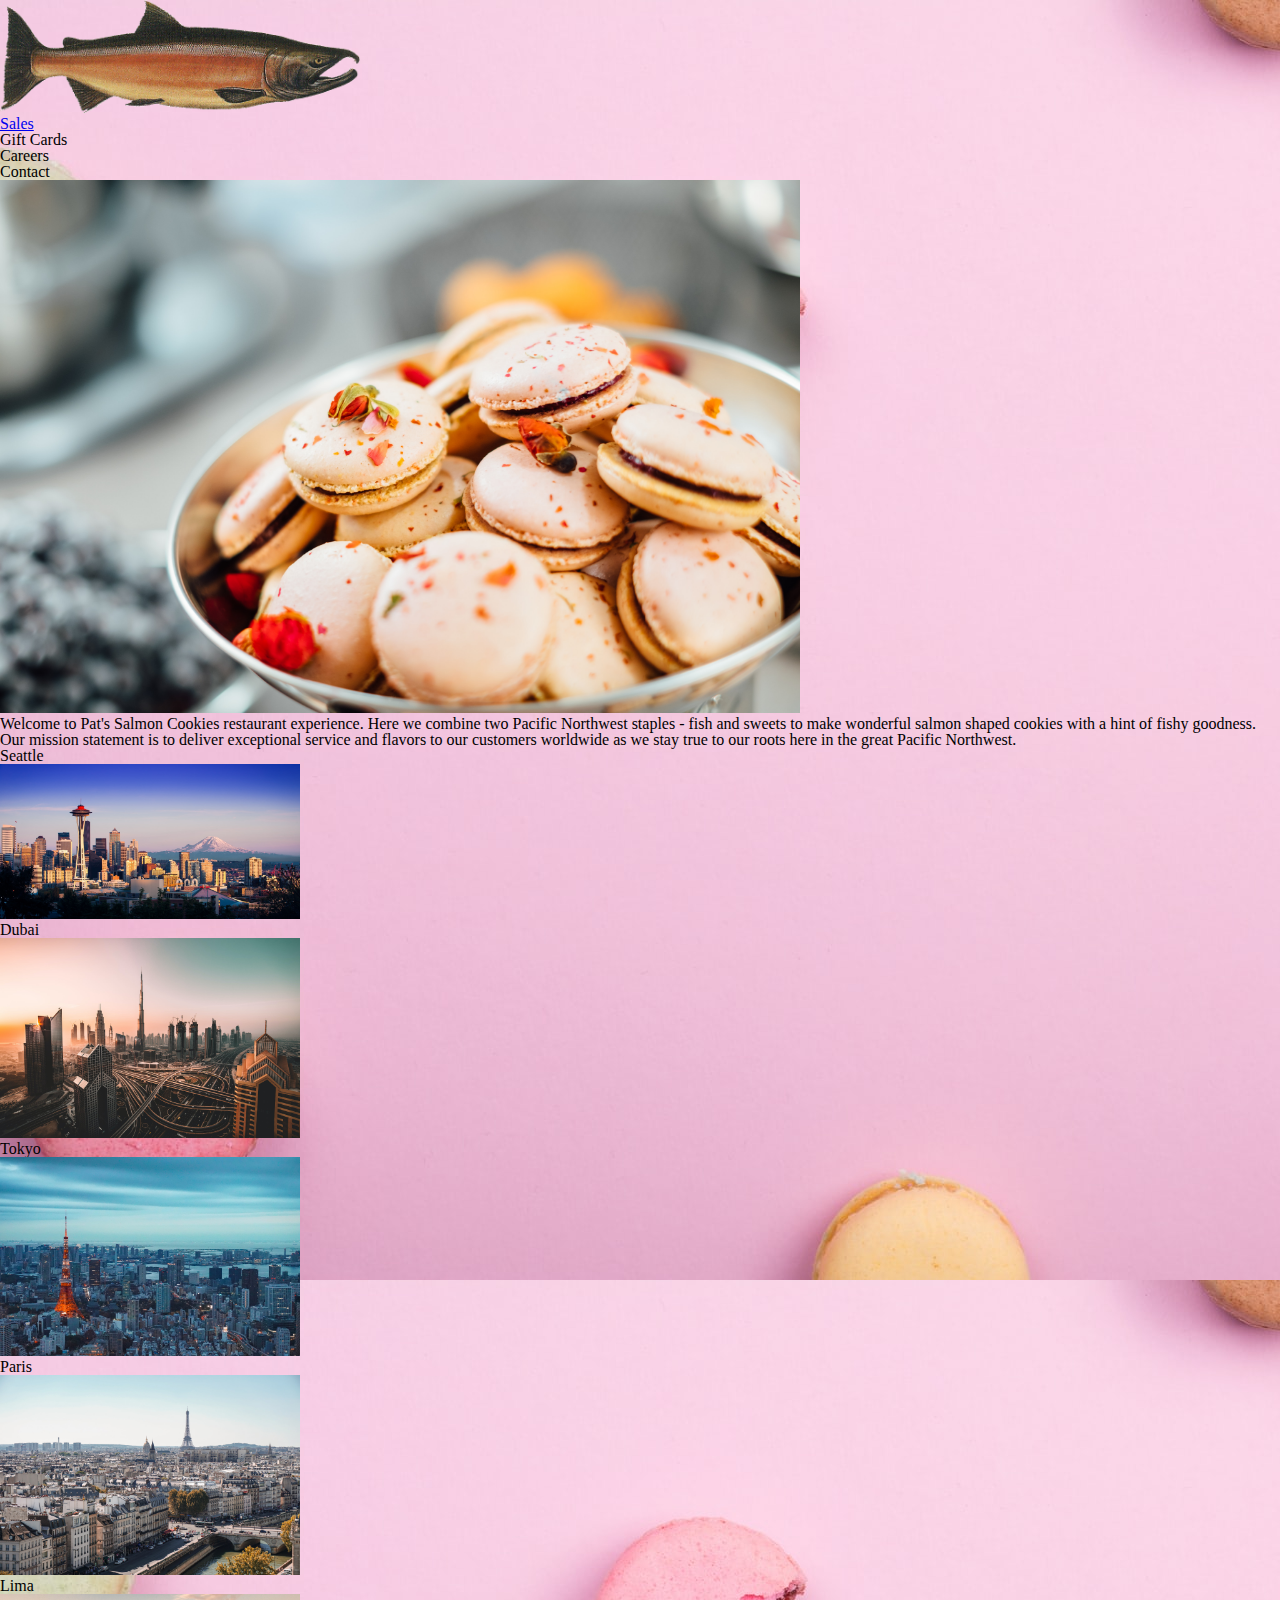
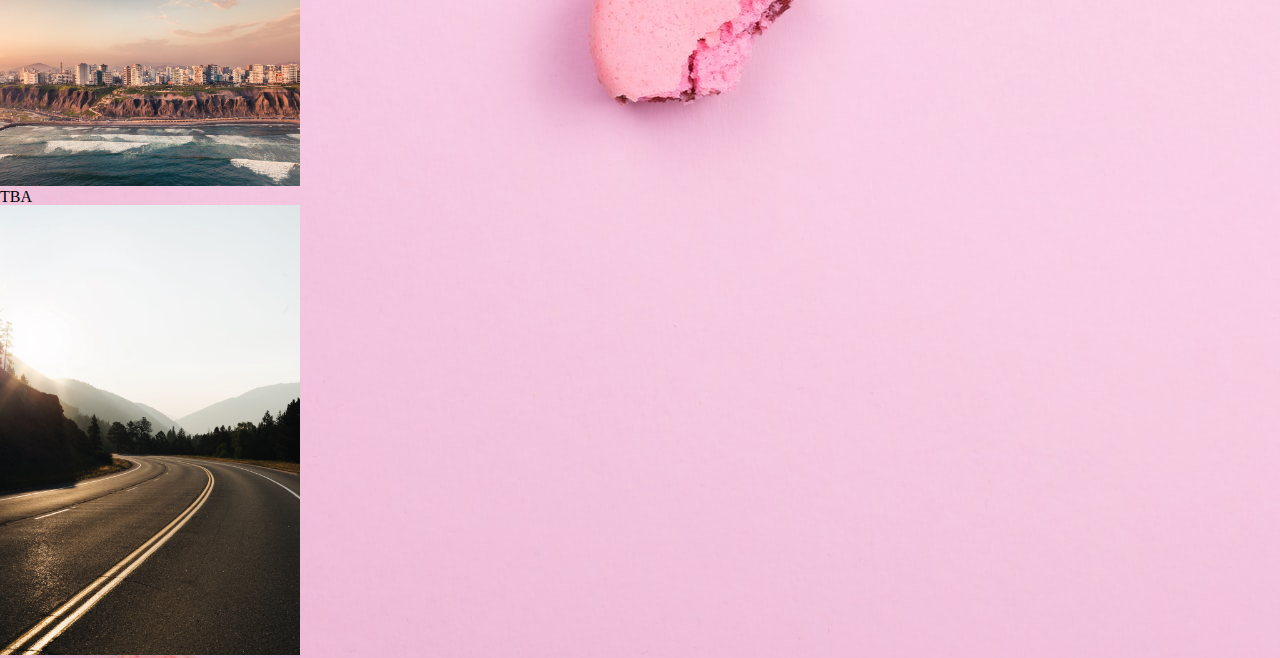
==== index.html @ 3ec99731 "trying to get DOM to upload" ====
<!DOCTYPE html>
<html lang="en">

</html>

<head>
  <link rel="stylesheet" href="css/reset.css">
  <link rel="stylesheet" href="css/style.css">
  <title>Pat's Salmon Cookies</title>
</head>
<link rel="stylesheet" href="../css/style.css">

<body>
  <header>
    <title>Pat's Salmon Cookies</title>
    <img src="../images/salmon1.png" id="salmon1">
    <nav>
      <ul>
        <li><a href="html/sales.html">Sales</a></li>
        <li>Gift Cards</li>
        <li>Careers</li>
        <li>Contact</li>
      </ul>
      <img src="../images/main1.jpg" id="main1">
    </nav>
  </header>
  <main>
    <p>
      Welcome to Pat's Salmon Cookies restaurant experience. Here we combine two Pacific Northwest staples - fish and
      sweets to make wonderful salmon shaped cookies with a hint of fishy goodness. Our mission statement is to deliver
      exceptional service and flavors to our customers worldwide as we stay true to our roots here in the great Pacific
      Northwest.
    </p>
    <nav>
      <ul>
        <li>Seattle</li>
        <img src="../images/seattle.jpg" id="seattle">
        <li>Dubai</li>
        <img src="../images/dubai.jpg" id="dubai">
        <li>Tokyo</li>
        <img src="../images/tokyo.jpg" id="tokyo">
        <li>Paris</li>
        <img src="../images/paris.jpg" id="paris">
        <li>Lima</li>
        <img src="../images/lima.jpg" id="lima">
        <li>TBA</li>
        <img src="../images/tba.jpg" id="tba">
      </ul>
    </nav>
  </main>






</body>
---- css/style.css ----
/* entire document */

body {
  background-image: url(../images/background2.jpg);

}

#salmon1 {
  width: 360px;
  height: auto;
}

#main1 {
  width: 800px;
  height: auto;
}

#seattle {
  width: 300px;
  height: auto;

}

#tokyo {
  width: 300px;
  height: auto;

}

#dubai {
  width: 300px;
  height: auto;

}

#lima {
  width: 300px;
  height: auto;

}

#paris {
  width: 300px;
  height: auto;
}

#tba {
  width: 300px;
  height: auto;
}
---- css/style.css ----
/* entire document */

body {
  background-image: url(../images/background2.jpg);

}

#salmon1 {
  width: 360px;
  height: auto;
}

#main1 {
  width: 800px;
  height: auto;
}

#seattle {
  width: 300px;
  height: auto;

}

#tokyo {
  width: 300px;
  height: auto;

}

#dubai {
  width: 300px;
  height: auto;

}

#lima {
  width: 300px;
  height: auto;

}

#paris {
  width: 300px;
  height: auto;
}

#tba {
  width: 300px;
  height: auto;
}
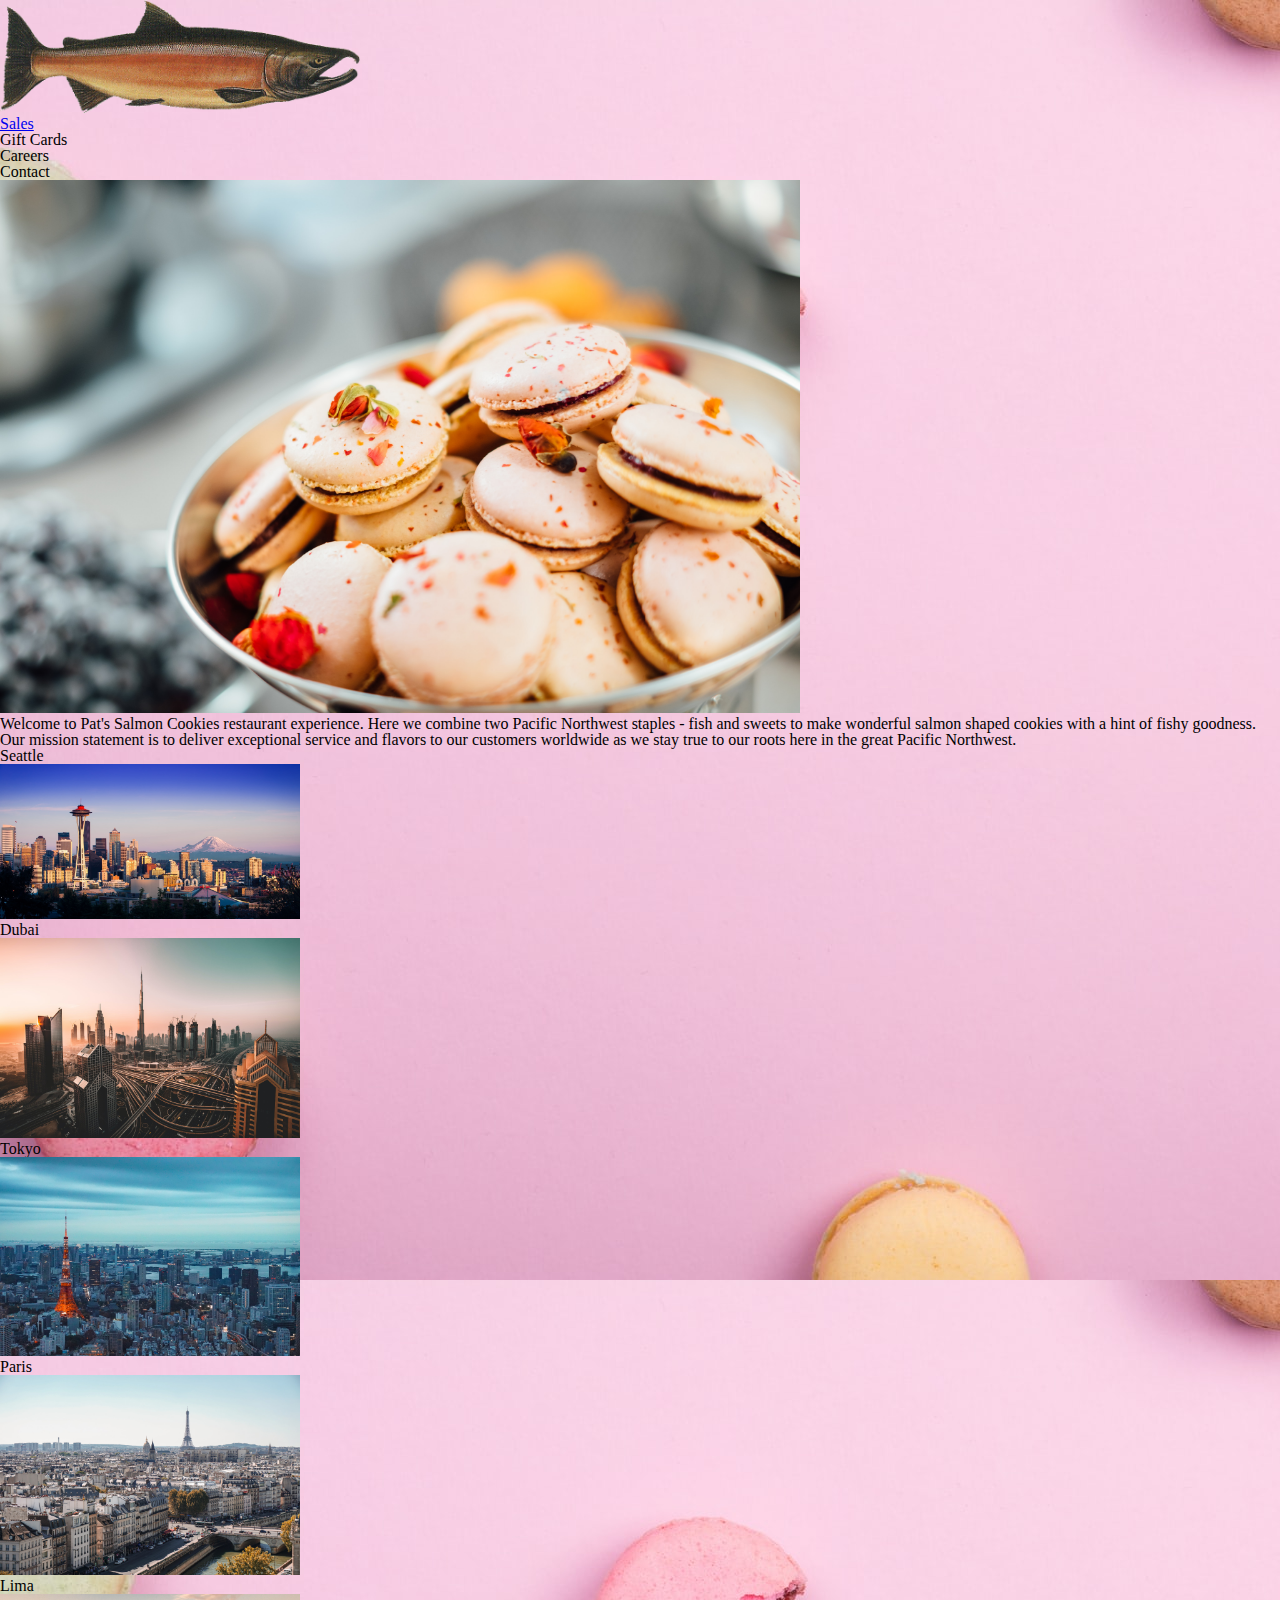
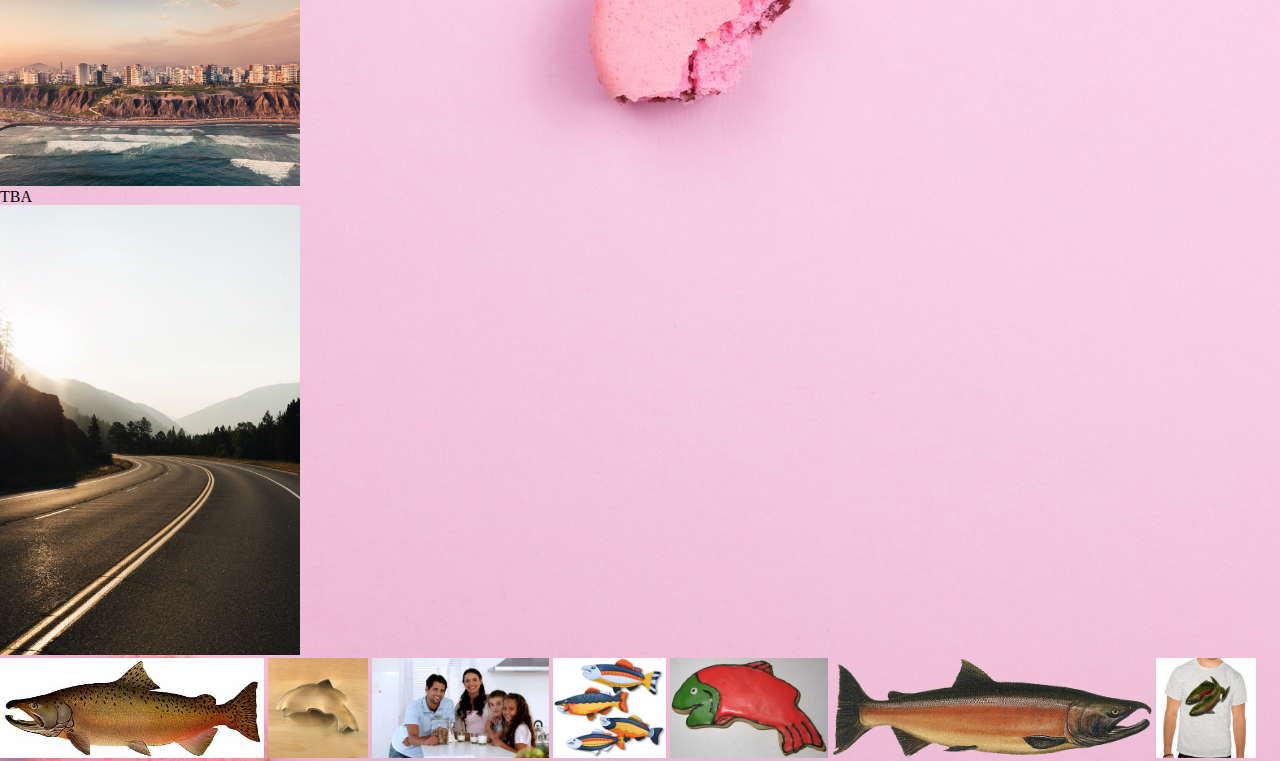
==== commit c148acb5: "adding images" ====
--- a/index.html
+++ b/index.html
@@ -16,7 +16,7 @@
     <img src="../images/salmon1.png" id="salmon1">
     <nav>
       <ul>
-        <li><a href="html/sales.html">Sales</a></li>
+        <li><a href="sales.html">Sales</a></li>
         <li>Gift Cards</li>
         <li>Careers</li>
         <li>Contact</li>
@@ -52,6 +52,14 @@
 
 
 
-
+<footer> 
+  <img src="images/chinook.jpg" id="chinook">
+  <img src="images/cutter.jpeg" id="cutter">
+  <img src="images/family.jpg" id="family">
+  <img src="images/fish.jpg" id="fish">
+  <img src="images/frosted-cookie.jpg" id="frosted-cookie">
+  <img src="images/salmon.png" id="salmon">
+  <img src="images/shirt.jpg" id="shirt">
+</footer>
 
 </body>--- a/css/style.css
+++ b/css/style.css
@@ -1,4 +1,15 @@
 /* entire document */
+
+/* ----------------------------- header -------------------------------- */
+
+
+
+
+
+
+
+
+/* ----------------------------- body -------------------------------- */
 
 body {
   background-image: url(../images/background2.jpg);
@@ -49,7 +60,12 @@
   height: auto;
 }
 
+/* ----------------------------- footer -------------------------------- */
+
+footer img {
+  height: 100px;
+  width: auto;
+}
 
 
 
-
--- a/css/style.css
+++ b/css/style.css
@@ -1,4 +1,15 @@
 /* entire document */
+
+/* ----------------------------- header -------------------------------- */
+
+
+
+
+
+
+
+
+/* ----------------------------- body -------------------------------- */
 
 body {
   background-image: url(../images/background2.jpg);
@@ -49,7 +60,12 @@
   height: auto;
 }
 
+/* ----------------------------- footer -------------------------------- */
+
+footer img {
+  height: 100px;
+  width: auto;
+}
 
 
 
-
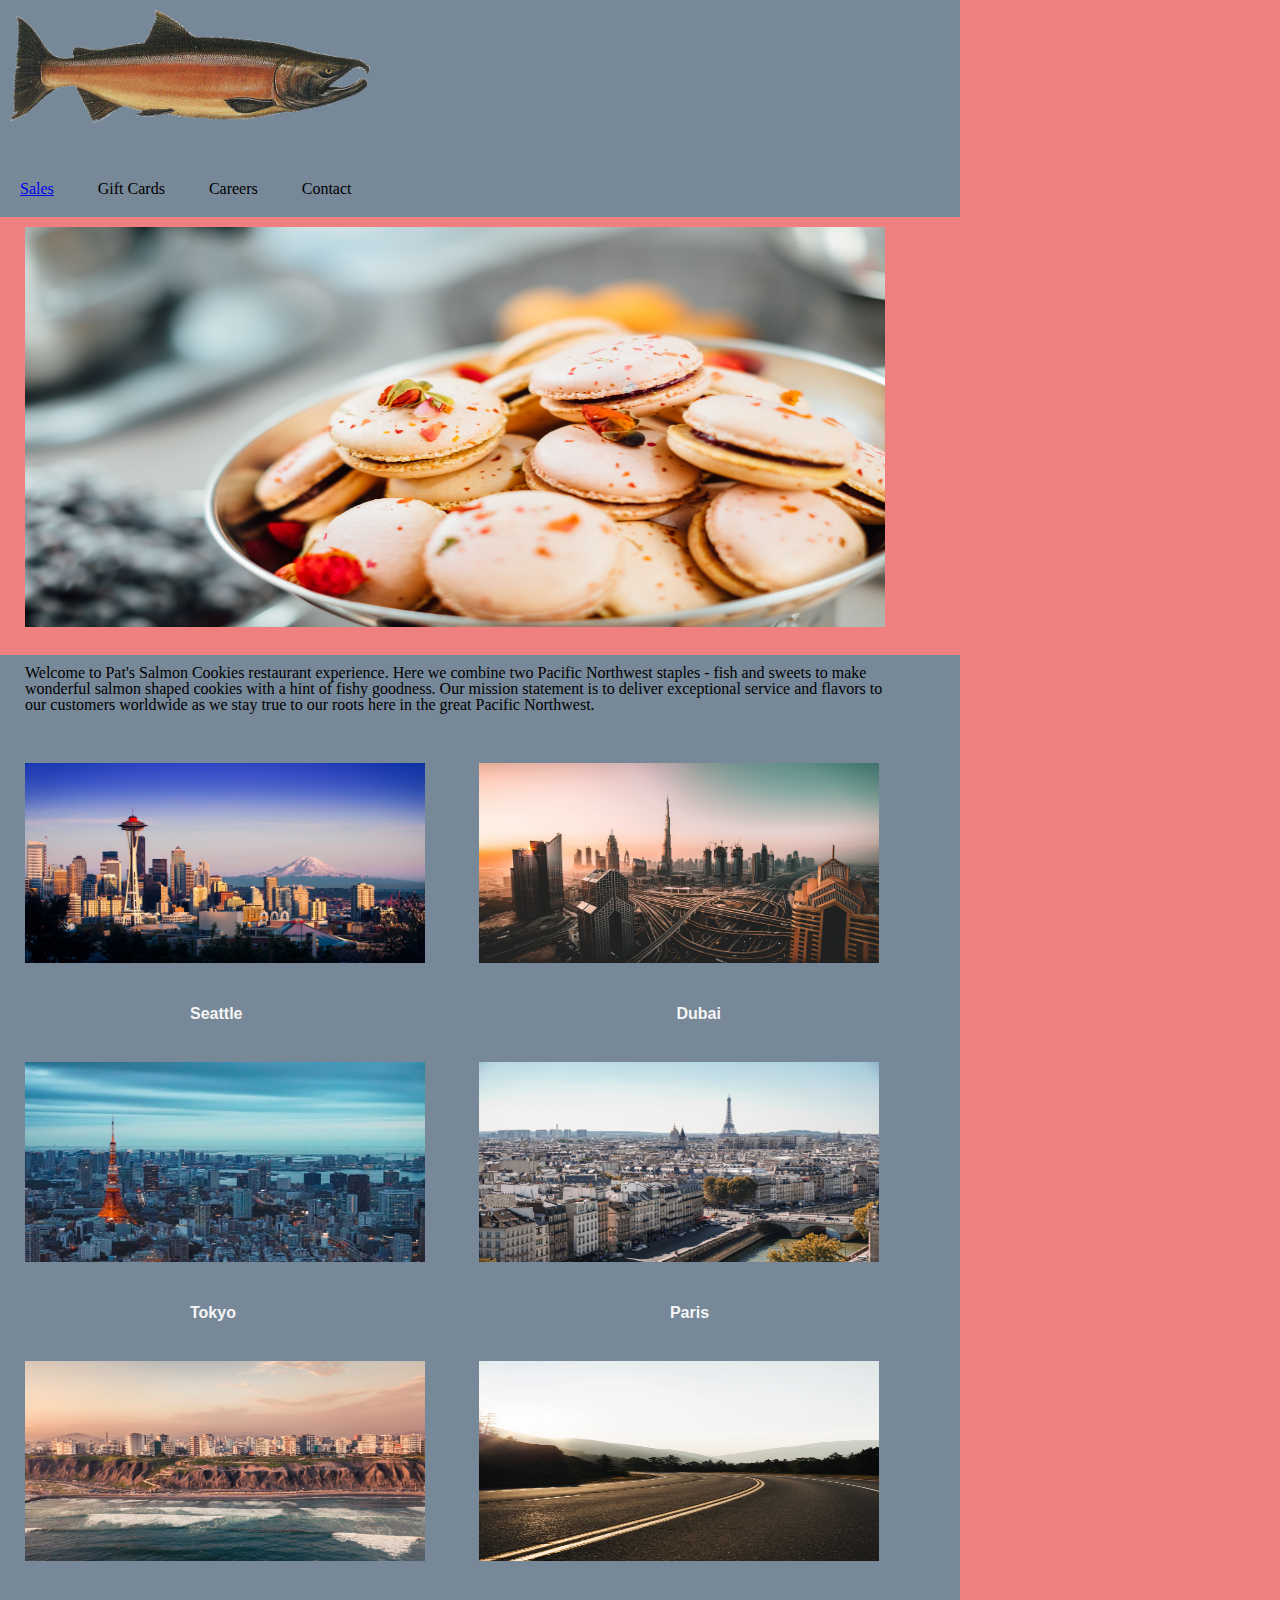
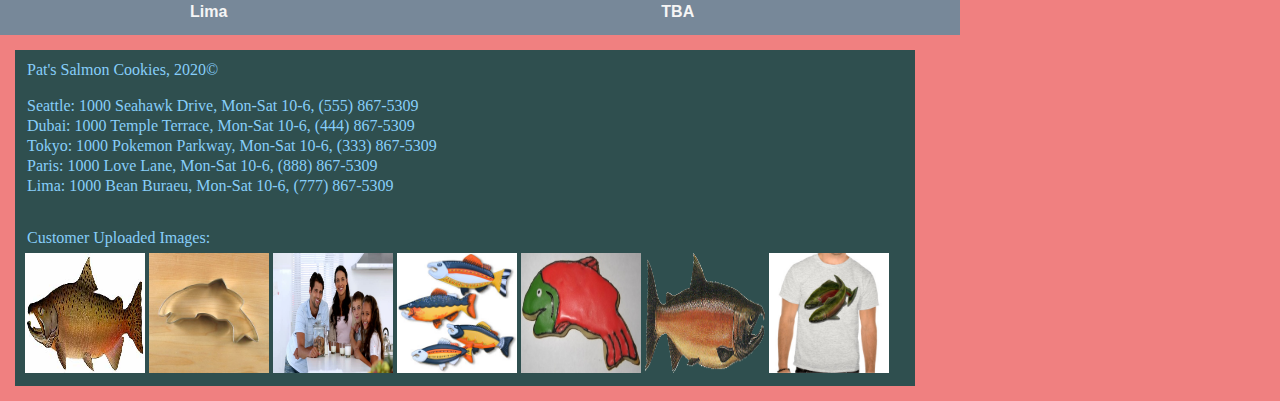
==== commit 011238a6: "finish salmon cookies" ====
--- a/index.html
+++ b/index.html
@@ -4,6 +4,8 @@
 </html>
 
 <head>
+  <meta charset="ANSI" content="width=device-width, initial-scale=1.0" />
+  <link href="https://fonts.googleapis.com/css2?family=Grandstander:wght@300&display=swap" rel="stylesheet">
   <link rel="stylesheet" href="css/reset.css">
   <link rel="stylesheet" href="css/style.css">
   <title>Pat's Salmon Cookies</title>
@@ -21,9 +23,9 @@
         <li>Careers</li>
         <li>Contact</li>
       </ul>
-      <img src="../images/main1.jpg" id="main1">
     </nav>
   </header>
+  <img src="../images/main1.jpg" id="main1">
   <main>
     <p>
       Welcome to Pat's Salmon Cookies restaurant experience. Here we combine two Pacific Northwest staples - fish and
@@ -32,34 +34,68 @@
       Northwest.
     </p>
     <nav>
-      <ul>
-        <li>Seattle</li>
+      <section id="section1">
         <img src="../images/seattle.jpg" id="seattle">
-        <li>Dubai</li>
         <img src="../images/dubai.jpg" id="dubai">
-        <li>Tokyo</li>
+        <div id="div1">Seattle</div>
+        <div id="div2">Dubai</div>
+      </section id="section2">
+      <section>
         <img src="../images/tokyo.jpg" id="tokyo">
-        <li>Paris</li>
         <img src="../images/paris.jpg" id="paris">
-        <li>Lima</li>
+        <div id="div1">Tokyo</div>
+        <div id="div2">Paris</div>
+      </section>
+      <section id="section3">
         <img src="../images/lima.jpg" id="lima">
-        <li>TBA</li>
         <img src="../images/tba.jpg" id="tba">
-      </ul>
+        <div id="div1">Lima</div>
+        <div id="div2">TBA</div>
+      </section>
     </nav>
   </main>
 
+  <form id="form"></form>
+
+  <table id="table"></table>
+
+  <!-- <script src="js/app.js"></script> -->
 
 
 
-<footer> 
-  <img src="images/chinook.jpg" id="chinook">
-  <img src="images/cutter.jpeg" id="cutter">
-  <img src="images/family.jpg" id="family">
-  <img src="images/fish.jpg" id="fish">
-  <img src="images/frosted-cookie.jpg" id="frosted-cookie">
-  <img src="images/salmon.png" id="salmon">
-  <img src="images/shirt.jpg" id="shirt">
-</footer>
+  <footer>
+    <link href="https://fonts.googleapis.com/css2?family=Dancing+Script&display=swap" rel="stylesheet">
+    <article>
+      Pat's Salmon Cookies, 2020&copy;
+    </article>
+    <br>
+    <article>
+      Seattle: 1000 Seahawk Drive, Mon-Sat 10-6, (555) 867-5309
+    </article>
+    <article>
+      Dubai: 1000 Temple Terrace, Mon-Sat 10-6, (444) 867-5309
+    </article>
+    <article>
+      Tokyo: 1000 Pokemon Parkway, Mon-Sat 10-6, (333) 867-5309
+    </article>
+    <article>
+      Paris: 1000 Love Lane, Mon-Sat 10-6, (888) 867-5309
+    </article>
+    <article>
+      Lima: 1000 Bean Buraeu, Mon-Sat 10-6, (777) 867-5309
+    </article>
+    <br>
+    <br>
+    <article id="last-article">
+      Customer Uploaded Images:
+    </article>
+    <img src="images/chinook.jpg" id="chinook">
+    <img src="images/cutter.jpeg" id="cutter">
+    <img src="images/family.jpg" id="family">
+    <img src="images/fish.jpg" id="fish">
+    <img src="images/frosted-cookie.jpg" id="frosted-cookie">
+    <img src="images/salmon.png" id="salmon">
+    <img src="images/shirt.jpg" id="shirt">
+  </footer>
 
 </body>--- a/css/style.css
+++ b/css/style.css
@@ -12,59 +12,147 @@
 /* ----------------------------- body -------------------------------- */
 
 body {
-  background-image: url(../images/background2.jpg);
+  /* background-image: url(../images/background2.jpg); */
+  background-color: lightcoral;
+  width: 960px;
 
+}
+
+header {
+  background-color: lightslategray;
+}
+
+section {
+  display: inline-block;
+  align-items: center;
+  background-color: lightslategray;
+}
+
+main {
+  background-color: lightslategray;
+}
+
+li {
+  display: inline-block;
+  padding: 20px;
+  margin-top: 25px;
+}
+
+li img {
+  width: 400px;
+  height: 400px;
 }
 
 #salmon1 {
   width: 360px;
   height: auto;
+  margin: 10px;
 }
 
 #main1 {
-  width: 800px;
-  height: auto;
+  width: 860px;
+  height: 400px;
+  padding: 10px;
+  margin-left: 15px;
+}
+
+p {
+  width: 880px;
+  margin: 15px;
+  padding: 10px;
+  font-family: 'Times New Roman', Times, serif;
+  color: black;
 }
 
 #seattle {
-  width: 300px;
-  height: auto;
+  width: 400px;
+  height: 200px;
+  padding: 25px;
+
+}
+
+#dubai {
+  width: 400px;
+  height: 200px;
+  padding: 25px;
 
 }
 
 #tokyo {
-  width: 300px;
-  height: auto;
+  width: 400px;
+  height: 200px;
+  padding: 25px;
 
 }
 
-#dubai {
-  width: 300px;
-  height: auto;
-
-}
 
 #lima {
-  width: 300px;
-  height: auto;
+  width: 400px;
+  height: 200px;
+  padding: 25px;
 
 }
 
 #paris {
-  width: 300px;
-  height: auto;
+  width: 400px;
+  height: 200px;
+  padding: 25px;
 }
 
 #tba {
-  width: 300px;
-  height: auto;
+  width: 400px;
+  height: 200px;
+  padding: 25px;
+}
+
+div {
+  margin-left: 15px;
+  text-align: center;
+  display: inline-block;
+  padding: 15px;
+  color: whitesmoke;
+  font-family: Arial, Helvetica, sans-serif;
+  font-size: 1em;
+  font-weight: bold;
+  border-radius: 15px;
+  border-color: whitesmoke;
+}
+
+#div1 {
+  margin-left: 175px;
+}
+
+#div2 {
+  margin-left: 400px;
+}
+
+#table {
+  background-color: whitesmoke;
 }
 
 /* ----------------------------- footer -------------------------------- */
 
+footer{
+  margin: 15px;
+  background-color: darkslategray;
+  width: 880px;
+  padding: 10px;
+  color: lightskyblue;
+  font-family: cursive;
+}
+
+article {
+  padding: 2px;
+}
+
 footer img {
-  height: 100px;
-  width: auto;
+  height: 120px;
+  width: 120px;
+  padding-top: 5px;
+}
+
+#last-article {
+  margin-bottom: 0px;
 }
 
 
--- a/css/style.css
+++ b/css/style.css
@@ -12,59 +12,147 @@
 /* ----------------------------- body -------------------------------- */
 
 body {
-  background-image: url(../images/background2.jpg);
+  /* background-image: url(../images/background2.jpg); */
+  background-color: lightcoral;
+  width: 960px;
 
+}
+
+header {
+  background-color: lightslategray;
+}
+
+section {
+  display: inline-block;
+  align-items: center;
+  background-color: lightslategray;
+}
+
+main {
+  background-color: lightslategray;
+}
+
+li {
+  display: inline-block;
+  padding: 20px;
+  margin-top: 25px;
+}
+
+li img {
+  width: 400px;
+  height: 400px;
 }
 
 #salmon1 {
   width: 360px;
   height: auto;
+  margin: 10px;
 }
 
 #main1 {
-  width: 800px;
-  height: auto;
+  width: 860px;
+  height: 400px;
+  padding: 10px;
+  margin-left: 15px;
+}
+
+p {
+  width: 880px;
+  margin: 15px;
+  padding: 10px;
+  font-family: 'Times New Roman', Times, serif;
+  color: black;
 }
 
 #seattle {
-  width: 300px;
-  height: auto;
+  width: 400px;
+  height: 200px;
+  padding: 25px;
+
+}
+
+#dubai {
+  width: 400px;
+  height: 200px;
+  padding: 25px;
 
 }
 
 #tokyo {
-  width: 300px;
-  height: auto;
+  width: 400px;
+  height: 200px;
+  padding: 25px;
 
 }
 
-#dubai {
-  width: 300px;
-  height: auto;
-
-}
 
 #lima {
-  width: 300px;
-  height: auto;
+  width: 400px;
+  height: 200px;
+  padding: 25px;
 
 }
 
 #paris {
-  width: 300px;
-  height: auto;
+  width: 400px;
+  height: 200px;
+  padding: 25px;
 }
 
 #tba {
-  width: 300px;
-  height: auto;
+  width: 400px;
+  height: 200px;
+  padding: 25px;
+}
+
+div {
+  margin-left: 15px;
+  text-align: center;
+  display: inline-block;
+  padding: 15px;
+  color: whitesmoke;
+  font-family: Arial, Helvetica, sans-serif;
+  font-size: 1em;
+  font-weight: bold;
+  border-radius: 15px;
+  border-color: whitesmoke;
+}
+
+#div1 {
+  margin-left: 175px;
+}
+
+#div2 {
+  margin-left: 400px;
+}
+
+#table {
+  background-color: whitesmoke;
 }
 
 /* ----------------------------- footer -------------------------------- */
 
+footer{
+  margin: 15px;
+  background-color: darkslategray;
+  width: 880px;
+  padding: 10px;
+  color: lightskyblue;
+  font-family: cursive;
+}
+
+article {
+  padding: 2px;
+}
+
 footer img {
-  height: 100px;
-  width: auto;
+  height: 120px;
+  width: 120px;
+  padding-top: 5px;
+}
+
+#last-article {
+  margin-bottom: 0px;
 }
 
 
